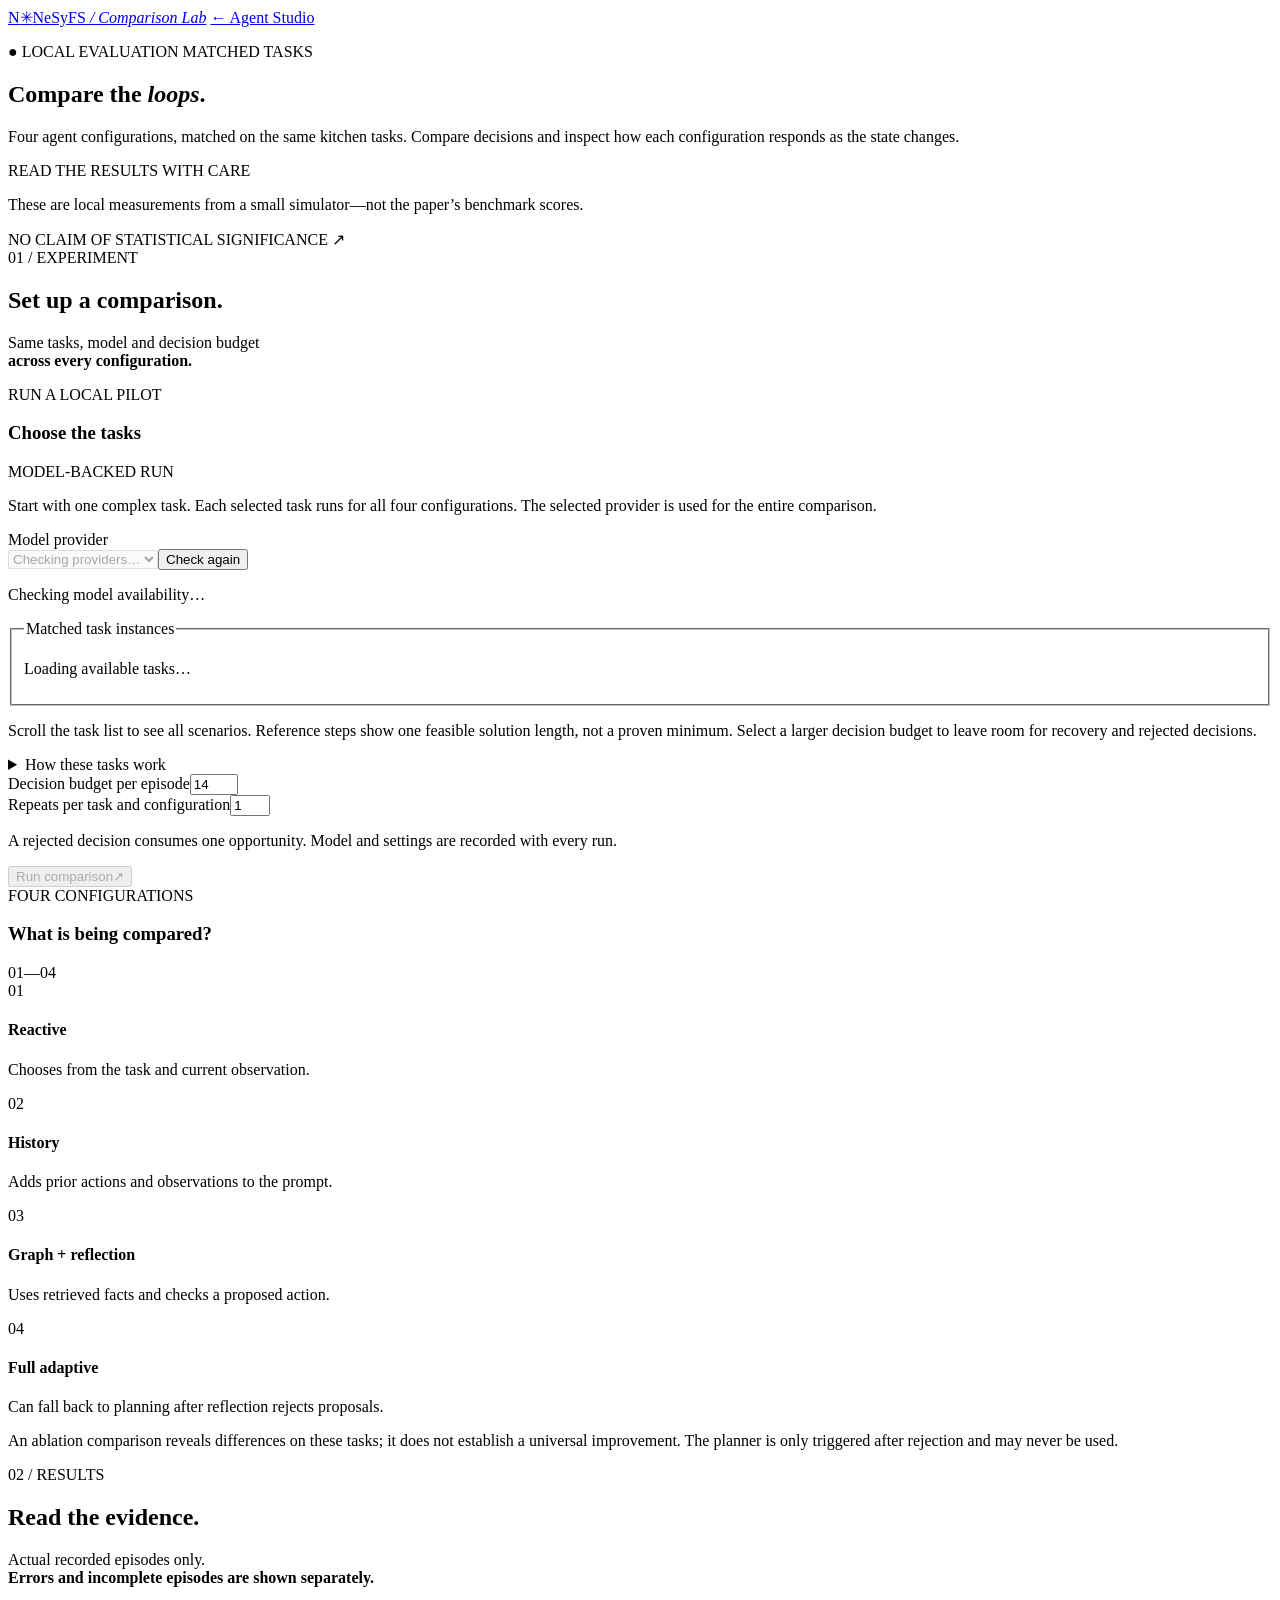
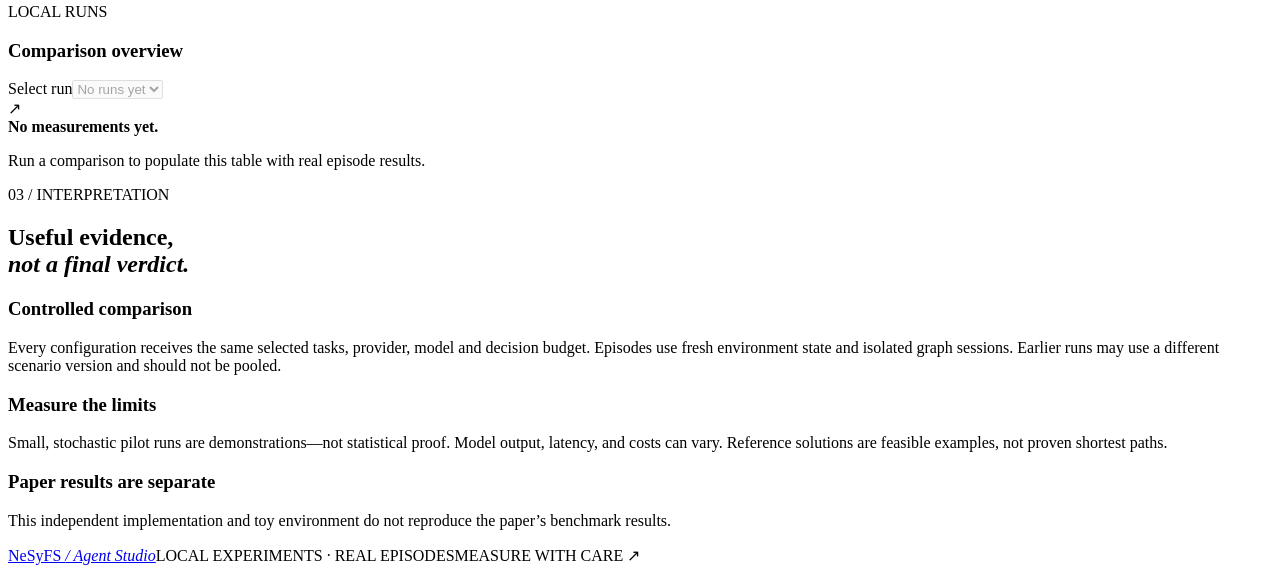
==== web/evaluation.html @ 484cf6d8 "Add agent studio, comparison lab and lighter local Qwen inference Showcase and UI - New local showca" ====
<!doctype html>
<html lang="en">
<head>
  <meta charset="utf-8">
  <meta name="viewport" content="width=device-width, initial-scale=1">
  <meta name="theme-color" content="#f5f4ee">
  <title>NeSyFS — Comparison Lab</title>
  <link rel="stylesheet" href="/style.css">
  <link rel="stylesheet" href="/evaluation.css">
  <script defer src="/evaluation.js"></script>
</head>
<body>
  <header class="topbar">
    <a class="brand" href="/" aria-label="NeSyFS Agent Studio home"><span class="brand-icon">N<span>✳</span></span><span>NeSyFS <em>/ Comparison Lab</em></span></a>
    <a class="back-link" href="/">← Agent Studio</a>
  </header>
  <main>
    <section class="lab-intro">
      <div><p class="eyebrow"><span>●</span> LOCAL EVALUATION <span class="eyebrow-line"></span> MATCHED TASKS</p><h1>Compare the <i>loops</i><span class="period">.</span></h1><p class="lede">Four agent configurations, matched on the same kitchen tasks. Compare decisions and inspect how each configuration responds as the state changes.</p></div>
      <aside class="note"><span class="section-number">READ THE RESULTS WITH CARE</span><p>These are local measurements from a small simulator—not the paper’s benchmark scores.</p><span>NO CLAIM OF STATISTICAL SIGNIFICANCE ↗</span></aside>
    </section>
    <section class="lab-workspace" aria-label="Comparison workspace">
      <div class="heading-row"><div><span class="section-number">01 / EXPERIMENT</span><h2>Set up a comparison<span class="period">.</span></h2></div><p>Same tasks, model and decision budget<br><strong>across every configuration.</strong></p></div>
      <div class="experiment-grid">
        <form id="run-form" class="panel setup">
          <div class="panel-heading"><div><span class="card-label">RUN A LOCAL PILOT</span><h3>Choose the tasks</h3></div><span class="badge">MODEL-BACKED RUN</span></div>
          <p class="supporting">Start with one complex task. Each selected task runs for all four configurations. The selected provider is used for the entire comparison.</p>
          <div class="provider-control"><label for="provider">Model provider</label><div class="provider-row"><select id="provider" disabled><option>Checking providers…</option></select><button id="refresh-providers" type="button" class="refresh-button">Check again</button></div><p id="provider-status" class="provider-status" role="status" aria-live="polite">Checking model availability…</p></div><fieldset><legend>Matched task instances</legend><div id="task-options" class="task-options"><p class="muted">Loading available tasks…</p></div></fieldset>
          <p class="fine-print task-hint">Scroll the task list to see all scenarios. Reference steps show one feasible solution length, not a proven minimum. Select a larger decision budget to leave room for recovery and rejected decisions.</p><details class="task-rules"><summary>How these tasks work</summary><p>Every method receives the same initial layout and command rules. Later observations contain action outcomes, so agents must retain relevant state. The kitchen changes deterministically in response to actions; there are no autonomous or timed disturbances. Complex goals can require a key, washing, multiple objects, and restoring a door or tap.</p><p>Success is checked against the environment’s actual goal state, including any required cleaning or restoration. Planning only occurs if reflection rejects proposals and is not guaranteed to be used.</p></details><div class="field-row"><label for="budget">Decision budget <span>per episode</span></label><input id="budget" type="number" min="1" max="20" value="14" required></div>
          <div class="field-row"><label for="repeats">Repeats <span>per task and configuration</span></label><input id="repeats" type="number" min="1" max="3" value="1" required></div><p id="setup-details" class="fine-print">A rejected decision consumes one opportunity. Model and settings are recorded with every run.</p>
          <button class="button primary" id="run-button" type="submit" disabled><span>Run comparison</span><span aria-hidden="true">↗</span></button>
          <p id="run-message" class="notice" role="status" aria-live="polite" hidden></p>
          <div id="progress" class="progress" aria-live="polite" hidden><div class="progress-head"><span id="progress-label">Preparing experiment…</span><span id="progress-count"></span></div><div class="progress-track"><span id="progress-fill"></span></div><p id="progress-current"></p></div>
        </form>
        <article class="panel methods"><div class="panel-heading"><div><span class="card-label">FOUR CONFIGURATIONS</span><h3>What is being compared?</h3></div><span class="card-index">01—04</span></div>
          <div class="method-list"><div><span>01</span><div><h4>Reactive</h4><p>Chooses from the task and current observation.</p></div></div><div><span>02</span><div><h4>History</h4><p>Adds prior actions and observations to the prompt.</p></div></div><div><span>03</span><div><h4>Graph + reflection</h4><p>Uses retrieved facts and checks a proposed action.</p></div></div><div><span>04</span><div><h4>Full adaptive</h4><p>Can fall back to planning after reflection rejects proposals.</p></div></div></div>
          <p class="method-footnote">An ablation comparison reveals differences on these tasks; it does not establish a universal improvement. The planner is only triggered after rejection and may never be used.</p>
        </article>
      </div>
    </section>
    <section class="results-section" aria-label="Experiment results">
      <div class="heading-row"><div><span class="section-number">02 / RESULTS</span><h2>Read the evidence<span class="period">.</span></h2></div><p>Actual recorded episodes only.<br><strong>Errors and incomplete episodes are shown separately.</strong></p></div>
      <div class="panel results-panel"><div class="results-toolbar"><div><span class="card-label">LOCAL RUNS</span><h3>Comparison overview</h3></div><label class="run-select-label" for="run-select">Select run<select id="run-select" disabled><option>No runs yet</option></select></label></div>
        <div id="results-empty" class="results-empty"><div class="empty-icon">↗</div><div><strong>No measurements yet.</strong><p>Run a comparison to populate this table with real episode results.</p></div></div>
        <div id="result-content" hidden><div id="run-meta" class="run-meta"></div><div class="table-scroll"><table><caption>Results grouped by agent configuration</caption><thead><tr><th scope="col">Configuration</th><th scope="col">Success / evaluable</th><th scope="col">Errors / incomplete</th><th scope="col">Actions</th><th scope="col">Invalid</th><th scope="col">Planner uses</th><th scope="col">Elapsed</th><th scope="col">Tokens</th></tr></thead><tbody id="results-body"></tbody></table></div><p class="table-note">Success is based on the environment’s goal state. Evaluable includes completed and budget-exhausted episodes; errored and incomplete episodes are excluded from the success denominator. Other figures are totals across recorded episodes. Unavailable token usage is not estimated. Actual charges are not captured by this runner. Local and remote runs may use different models; compare conditions within the same run.</p><div class="episode-header"><div><span class="card-label">EPISODE RECORDS</span><h3>Inspect what happened</h3></div><span id="episode-count" class="badge"></span></div><div id="episodes" class="episodes"></div></div>
      </div>
    </section>
    <section class="interpret"><div><span class="section-number">03 / INTERPRETATION</span><h2>Useful evidence,<br><i>not a final verdict.</i></h2></div><div class="interpret-grid"><div><h3>Controlled comparison</h3><p>Every configuration receives the same selected tasks, provider, model and decision budget. Episodes use fresh environment state and isolated graph sessions. Earlier runs may use a different scenario version and should not be pooled.</p></div><div><h3>Measure the limits</h3><p>Small, stochastic pilot runs are demonstrations—not statistical proof. Model output, latency, and costs can vary. Reference solutions are feasible examples, not proven shortest paths.</p></div><div><h3>Paper results are separate</h3><p>This independent implementation and toy environment do not reproduce the paper’s benchmark results.</p></div></div></section>
  </main>
  <footer><a class="brand footer-brand" href="/">NeSyFS <em>/ Agent Studio</em></a><span>LOCAL EXPERIMENTS · REAL EPISODES</span><span>MEASURE WITH CARE ↗</span></footer>
</body>
</html>
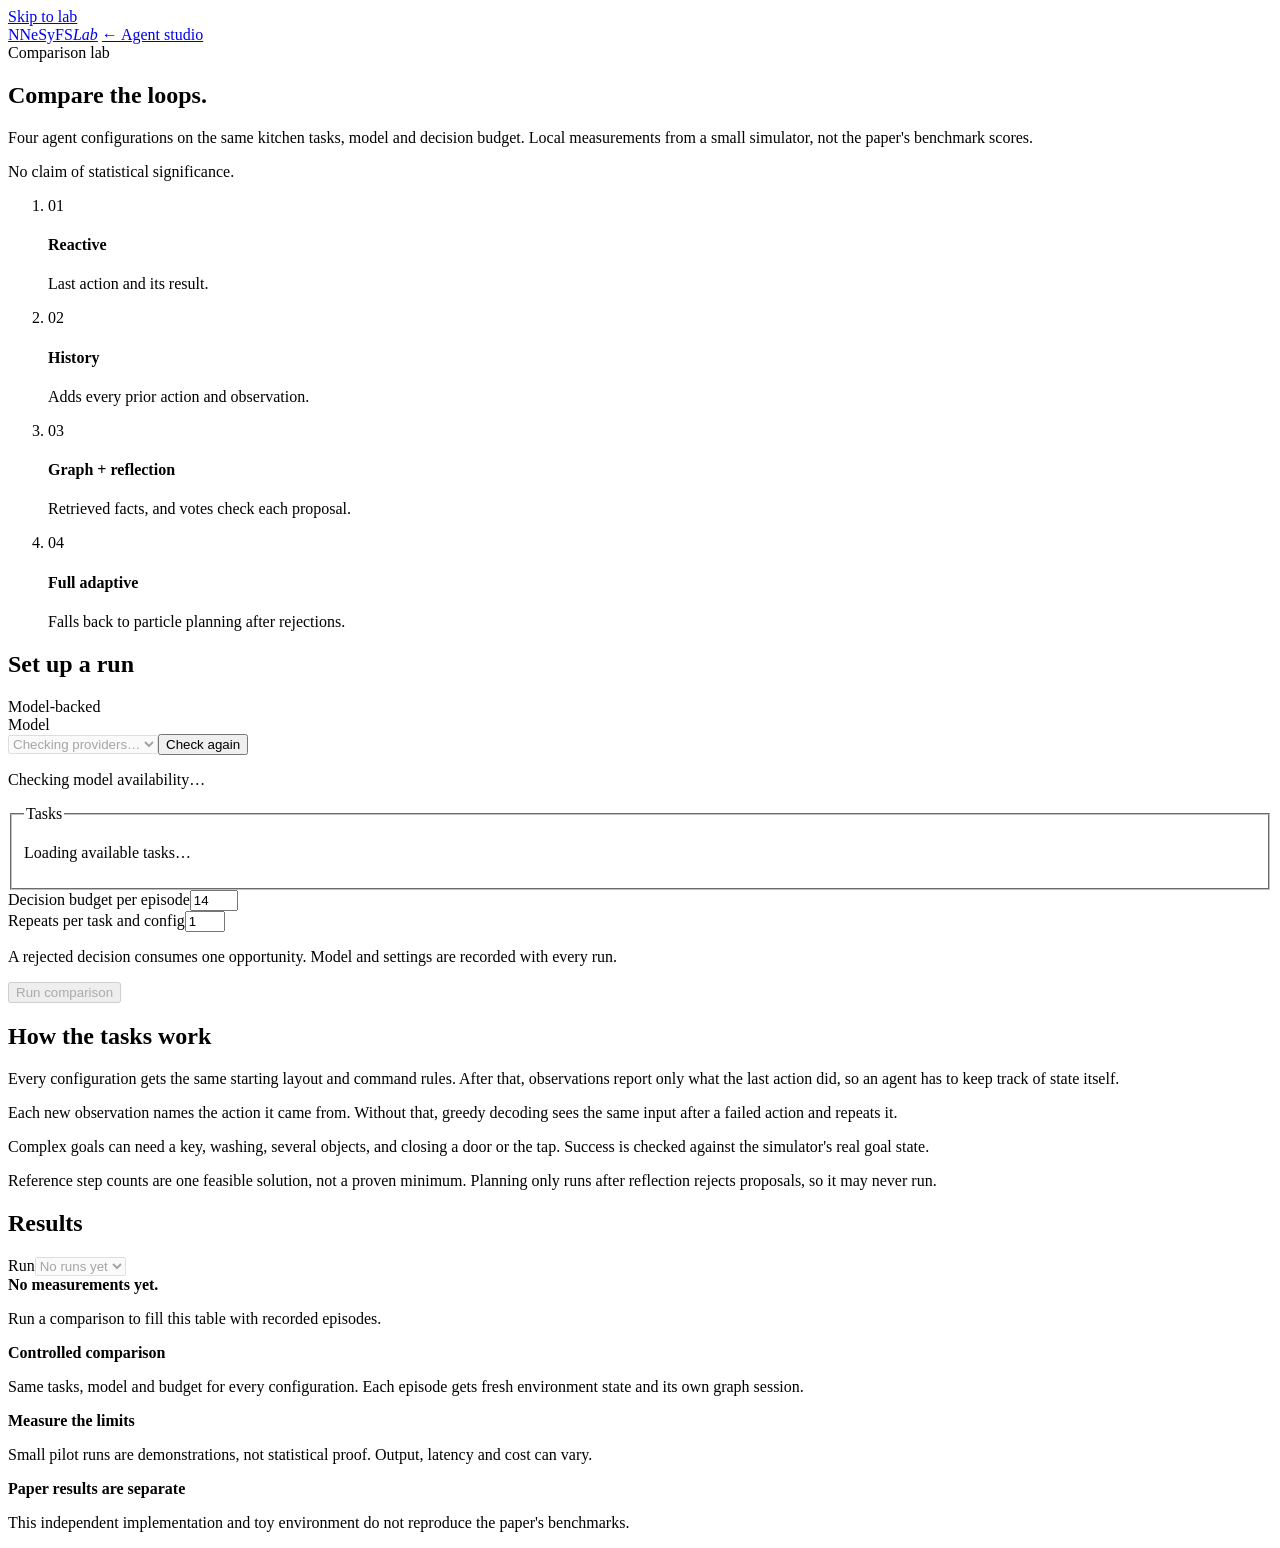
==== commit 3439225b: "Fix comparison lab repeat loops and restyle the lab - Each observation after the first names the act" ====
--- a/web/evaluation.html
+++ b/web/evaluation.html
@@ -3,50 +3,86 @@
 <head>
   <meta charset="utf-8">
   <meta name="viewport" content="width=device-width, initial-scale=1">
-  <meta name="theme-color" content="#f5f4ee">
-  <title>NeSyFS — Comparison Lab</title>
-  <link rel="stylesheet" href="/style.css">
+  <meta name="theme-color" content="#050506">
+  <title>NeSyFS Comparison Lab</title>
+  <link rel="stylesheet" href="/studio.css">
   <link rel="stylesheet" href="/evaluation.css">
   <script defer src="/evaluation.js"></script>
 </head>
 <body>
-  <header class="topbar">
-    <a class="brand" href="/" aria-label="NeSyFS Agent Studio home"><span class="brand-icon">N<span>✳</span></span><span>NeSyFS <em>/ Comparison Lab</em></span></a>
-    <a class="back-link" href="/">← Agent Studio</a>
+  <a class="skip" href="#lab">Skip to lab</a>
+  <header class="topbar lab-topbar">
+    <a class="brand" href="/"><span class="mark" aria-hidden="true">N</span><span>NeSyFS</span><em>Lab</em></a>
+    <span></span>
+    <a class="quiet" href="/">← Agent studio</a>
   </header>
-  <main>
-    <section class="lab-intro">
-      <div><p class="eyebrow"><span>●</span> LOCAL EVALUATION <span class="eyebrow-line"></span> MATCHED TASKS</p><h1>Compare the <i>loops</i><span class="period">.</span></h1><p class="lede">Four agent configurations, matched on the same kitchen tasks. Compare decisions and inspect how each configuration responds as the state changes.</p></div>
-      <aside class="note"><span class="section-number">READ THE RESULTS WITH CARE</span><p>These are local measurements from a small simulator—not the paper’s benchmark scores.</p><span>NO CLAIM OF STATISTICAL SIGNIFICANCE ↗</span></aside>
+
+  <main id="lab">
+    <section class="hero" aria-label="Comparison lab">
+      <div class="hero-main">
+        <div>
+          <span class="hero-kicker">Comparison lab</span>
+          <h1 class="hero-title">Compare the loops.</h1>
+          <p class="hero-copy">Four agent configurations on the same kitchen tasks, model and decision budget. Local measurements from a small simulator, not the paper's benchmark scores.</p>
+        </div>
+        <p class="hero-fine">No claim of statistical significance.</p>
+      </div>
+      <ol class="method-list" aria-label="Configurations compared">
+        <li><span>01</span><div><h4>Reactive</h4><p>Last action and its result.</p></div></li>
+        <li><span>02</span><div><h4>History</h4><p>Adds every prior action and observation.</p></div></li>
+        <li><span>03</span><div><h4>Graph + reflection</h4><p>Retrieved facts, and votes check each proposal.</p></div></li>
+        <li><span>04</span><div><h4>Full adaptive</h4><p>Falls back to particle planning after rejections.</p></div></li>
+      </ol>
     </section>
-    <section class="lab-workspace" aria-label="Comparison workspace">
-      <div class="heading-row"><div><span class="section-number">01 / EXPERIMENT</span><h2>Set up a comparison<span class="period">.</span></h2></div><p>Same tasks, model and decision budget<br><strong>across every configuration.</strong></p></div>
-      <div class="experiment-grid">
-        <form id="run-form" class="panel setup">
-          <div class="panel-heading"><div><span class="card-label">RUN A LOCAL PILOT</span><h3>Choose the tasks</h3></div><span class="badge">MODEL-BACKED RUN</span></div>
-          <p class="supporting">Start with one complex task. Each selected task runs for all four configurations. The selected provider is used for the entire comparison.</p>
-          <div class="provider-control"><label for="provider">Model provider</label><div class="provider-row"><select id="provider" disabled><option>Checking providers…</option></select><button id="refresh-providers" type="button" class="refresh-button">Check again</button></div><p id="provider-status" class="provider-status" role="status" aria-live="polite">Checking model availability…</p></div><fieldset><legend>Matched task instances</legend><div id="task-options" class="task-options"><p class="muted">Loading available tasks…</p></div></fieldset>
-          <p class="fine-print task-hint">Scroll the task list to see all scenarios. Reference steps show one feasible solution length, not a proven minimum. Select a larger decision budget to leave room for recovery and rejected decisions.</p><details class="task-rules"><summary>How these tasks work</summary><p>Every method receives the same initial layout and command rules. Later observations contain action outcomes, so agents must retain relevant state. The kitchen changes deterministically in response to actions; there are no autonomous or timed disturbances. Complex goals can require a key, washing, multiple objects, and restoring a door or tap.</p><p>Success is checked against the environment’s actual goal state, including any required cleaning or restoration. Planning only occurs if reflection rejects proposals and is not guaranteed to be used.</p></details><div class="field-row"><label for="budget">Decision budget <span>per episode</span></label><input id="budget" type="number" min="1" max="20" value="14" required></div>
-          <div class="field-row"><label for="repeats">Repeats <span>per task and configuration</span></label><input id="repeats" type="number" min="1" max="3" value="1" required></div><p id="setup-details" class="fine-print">A rejected decision consumes one opportunity. Model and settings are recorded with every run.</p>
-          <button class="button primary" id="run-button" type="submit" disabled><span>Run comparison</span><span aria-hidden="true">↗</span></button>
-          <p id="run-message" class="notice" role="status" aria-live="polite" hidden></p>
-          <div id="progress" class="progress" aria-live="polite" hidden><div class="progress-head"><span id="progress-label">Preparing experiment…</span><span id="progress-count"></span></div><div class="progress-track"><span id="progress-fill"></span></div><p id="progress-current"></p></div>
-        </form>
-        <article class="panel methods"><div class="panel-heading"><div><span class="card-label">FOUR CONFIGURATIONS</span><h3>What is being compared?</h3></div><span class="card-index">01—04</span></div>
-          <div class="method-list"><div><span>01</span><div><h4>Reactive</h4><p>Chooses from the task and current observation.</p></div></div><div><span>02</span><div><h4>History</h4><p>Adds prior actions and observations to the prompt.</p></div></div><div><span>03</span><div><h4>Graph + reflection</h4><p>Uses retrieved facts and checks a proposed action.</p></div></div><div><span>04</span><div><h4>Full adaptive</h4><p>Can fall back to planning after reflection rejects proposals.</p></div></div></div>
-          <p class="method-footnote">An ablation comparison reveals differences on these tasks; it does not establish a universal improvement. The planner is only triggered after rejection and may never be used.</p>
-        </article>
+
+    <section class="experiment-grid">
+      <form id="run-form" class="panel setup">
+        <div class="panel-head"><h2>Set up a run</h2><span class="badge">Model-backed</span></div>
+        <div class="provider-control">
+          <label for="provider">Model</label>
+          <div class="provider-row"><select id="provider" disabled><option>Checking providers…</option></select><button id="refresh-providers" type="button" class="chip">Check again</button></div>
+          <p id="provider-status" class="provider-status" role="status" aria-live="polite">Checking model availability…</p>
+        </div>
+        <fieldset><legend>Tasks</legend><div id="task-options" class="task-options"><p class="muted">Loading available tasks…</p></div></fieldset>
+        <div class="field-pair">
+          <div class="field-row"><label for="budget">Decision budget <span>per episode</span></label><input id="budget" type="number" min="1" max="20" value="14" required></div>
+          <div class="field-row"><label for="repeats">Repeats <span>per task and config</span></label><input id="repeats" type="number" min="1" max="3" value="1" required></div>
+        </div>
+        <p id="setup-details" class="fine-print">A rejected decision consumes one opportunity. Model and settings are recorded with every run.</p>
+        <button class="primary" id="run-button" type="submit" disabled><span>Run comparison</span></button>
+        <p id="run-message" class="lab-notice" role="status" aria-live="polite" hidden></p>
+        <div id="progress" class="progress" aria-live="polite" hidden><div class="progress-head"><span id="progress-label">Preparing experiment…</span><span id="progress-count"></span></div><div class="progress-track"><span id="progress-fill"></span></div><p id="progress-current"></p></div>
+      </form>
+
+      <article class="panel rules">
+        <div class="panel-head"><h2>How the tasks work</h2></div>
+        <p>Every configuration gets the same starting layout and command rules. After that, observations report only what the last action did, so an agent has to keep track of state itself.</p>
+        <p>Each new observation names the action it came from. Without that, greedy decoding sees the same input after a failed action and repeats it.</p>
+        <p>Complex goals can need a key, washing, several objects, and closing a door or the tap. Success is checked against the simulator's real goal state.</p>
+        <p class="fine-print">Reference step counts are one feasible solution, not a proven minimum. Planning only runs after reflection rejects proposals, so it may never run.</p>
+      </article>
+    </section>
+
+    <section class="panel results-panel" aria-label="Experiment results">
+      <div class="results-toolbar">
+        <h2>Results</h2>
+        <label class="run-select-label" for="run-select"><span class="metadata">Run</span><select id="run-select" disabled><option>No runs yet</option></select></label>
+      </div>
+      <div id="results-empty" class="results-empty"><strong>No measurements yet.</strong><p>Run a comparison to fill this table with recorded episodes.</p></div>
+      <div id="result-content" hidden>
+        <div id="run-meta" class="run-meta"></div>
+        <div class="table-scroll"><table><caption>Results grouped by agent configuration</caption><thead><tr><th scope="col">Configuration</th><th scope="col">Success / evaluable</th><th scope="col">Errors</th><th scope="col">Actions</th><th scope="col">Invalid</th><th scope="col">Planner uses</th><th scope="col">Elapsed</th><th scope="col">Tokens</th></tr></thead><tbody id="results-body"></tbody></table></div>
+        <p class="fine-print">Success comes from the environment's goal state. Evaluable means completed or budget-exhausted; errored episodes are left out of the success denominator. Token usage is never estimated. Compare configurations within one run.</p>
+        <div class="episode-header"><h3>Episodes</h3><span id="episode-count" class="badge"></span></div>
+        <div id="episodes" class="episodes"></div>
       </div>
     </section>
-    <section class="results-section" aria-label="Experiment results">
-      <div class="heading-row"><div><span class="section-number">02 / RESULTS</span><h2>Read the evidence<span class="period">.</span></h2></div><p>Actual recorded episodes only.<br><strong>Errors and incomplete episodes are shown separately.</strong></p></div>
-      <div class="panel results-panel"><div class="results-toolbar"><div><span class="card-label">LOCAL RUNS</span><h3>Comparison overview</h3></div><label class="run-select-label" for="run-select">Select run<select id="run-select" disabled><option>No runs yet</option></select></label></div>
-        <div id="results-empty" class="results-empty"><div class="empty-icon">↗</div><div><strong>No measurements yet.</strong><p>Run a comparison to populate this table with real episode results.</p></div></div>
-        <div id="result-content" hidden><div id="run-meta" class="run-meta"></div><div class="table-scroll"><table><caption>Results grouped by agent configuration</caption><thead><tr><th scope="col">Configuration</th><th scope="col">Success / evaluable</th><th scope="col">Errors / incomplete</th><th scope="col">Actions</th><th scope="col">Invalid</th><th scope="col">Planner uses</th><th scope="col">Elapsed</th><th scope="col">Tokens</th></tr></thead><tbody id="results-body"></tbody></table></div><p class="table-note">Success is based on the environment’s goal state. Evaluable includes completed and budget-exhausted episodes; errored and incomplete episodes are excluded from the success denominator. Other figures are totals across recorded episodes. Unavailable token usage is not estimated. Actual charges are not captured by this runner. Local and remote runs may use different models; compare conditions within the same run.</p><div class="episode-header"><div><span class="card-label">EPISODE RECORDS</span><h3>Inspect what happened</h3></div><span id="episode-count" class="badge"></span></div><div id="episodes" class="episodes"></div></div>
-      </div>
+
+    <section class="notes lab-notes">
+      <div class="note"><b>Controlled comparison</b><p>Same tasks, model and budget for every configuration. Each episode gets fresh environment state and its own graph session.</p></div>
+      <div class="note"><b>Measure the limits</b><p>Small pilot runs are demonstrations, not statistical proof. Output, latency and cost can vary.</p></div>
+      <div class="note"><b>Paper results are separate</b><p>This independent implementation and toy environment do not reproduce the paper's benchmarks.</p></div>
     </section>
-    <section class="interpret"><div><span class="section-number">03 / INTERPRETATION</span><h2>Useful evidence,<br><i>not a final verdict.</i></h2></div><div class="interpret-grid"><div><h3>Controlled comparison</h3><p>Every configuration receives the same selected tasks, provider, model and decision budget. Episodes use fresh environment state and isolated graph sessions. Earlier runs may use a different scenario version and should not be pooled.</p></div><div><h3>Measure the limits</h3><p>Small, stochastic pilot runs are demonstrations—not statistical proof. Model output, latency, and costs can vary. Reference solutions are feasible examples, not proven shortest paths.</p></div><div><h3>Paper results are separate</h3><p>This independent implementation and toy environment do not reproduce the paper’s benchmark results.</p></div></div></section>
   </main>
-  <footer><a class="brand footer-brand" href="/">NeSyFS <em>/ Agent Studio</em></a><span>LOCAL EXPERIMENTS · REAL EPISODES</span><span>MEASURE WITH CARE ↗</span></footer>
 </body>
 </html>
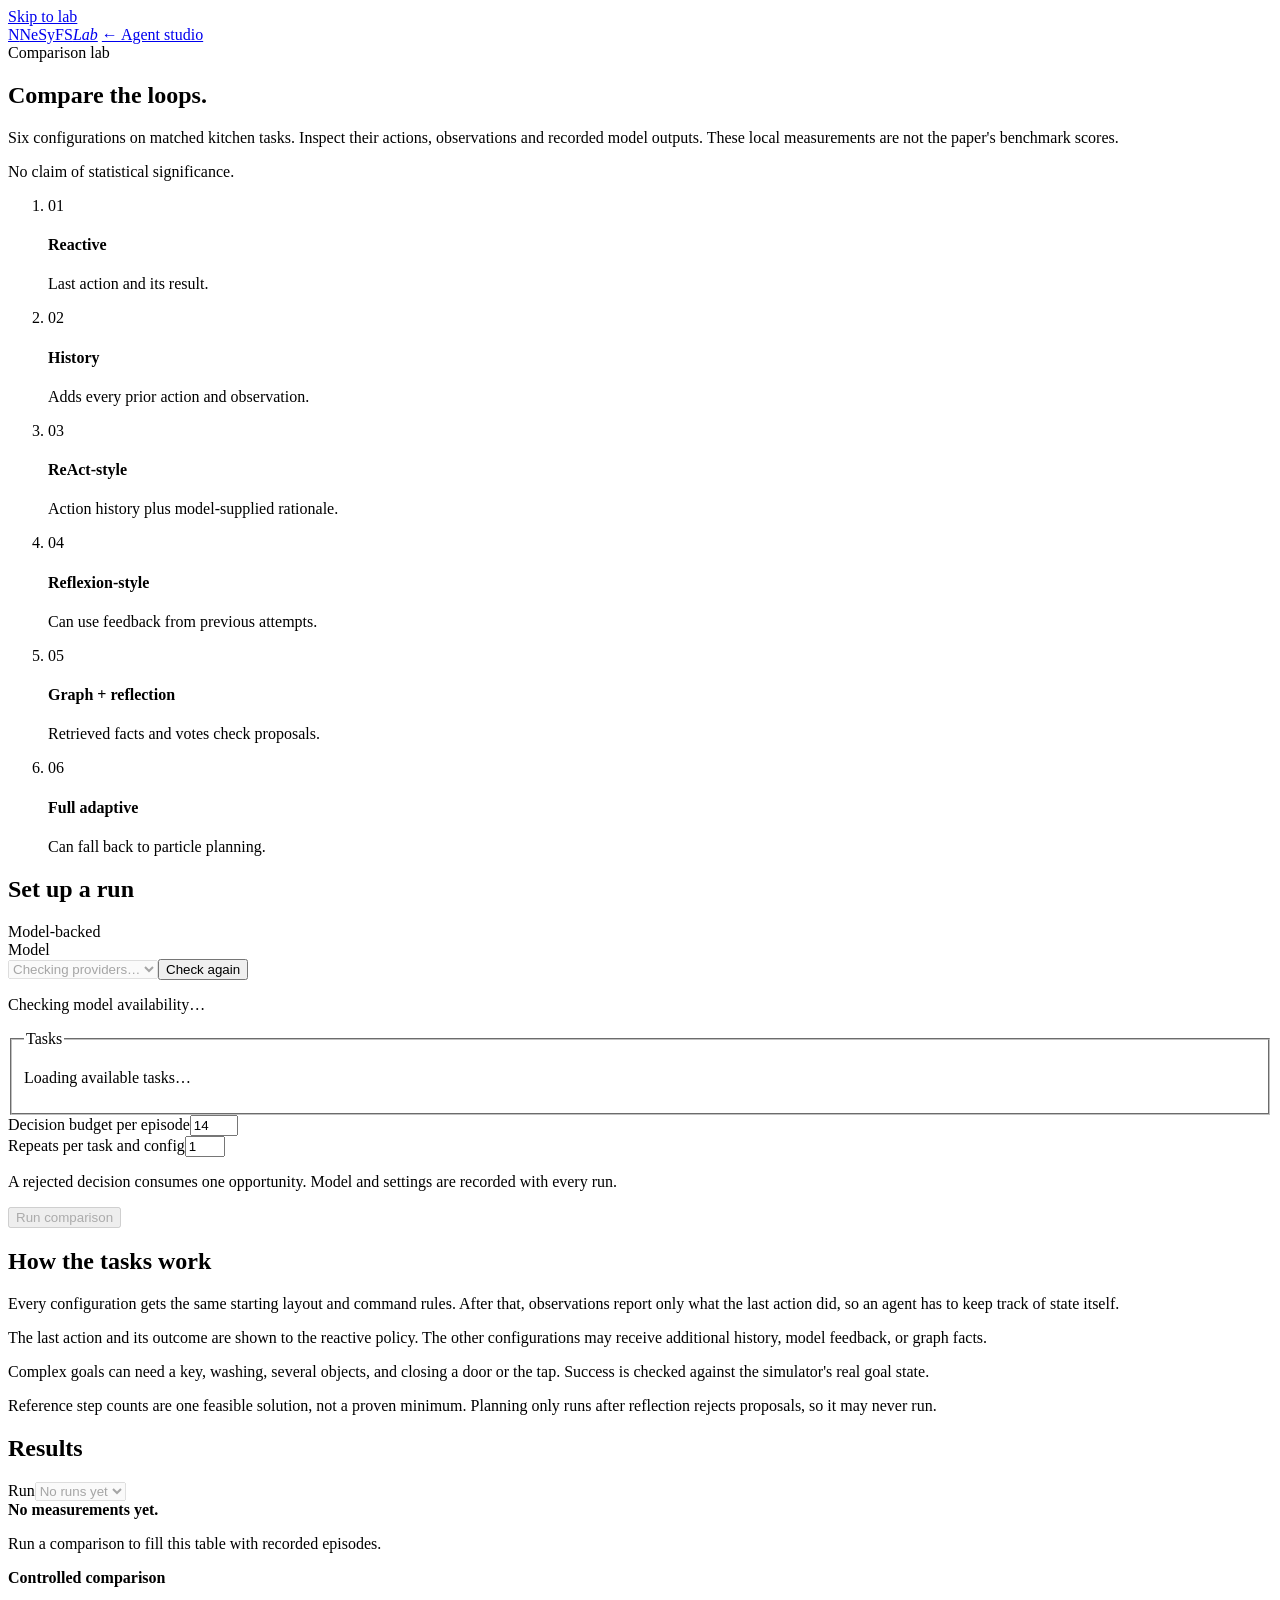
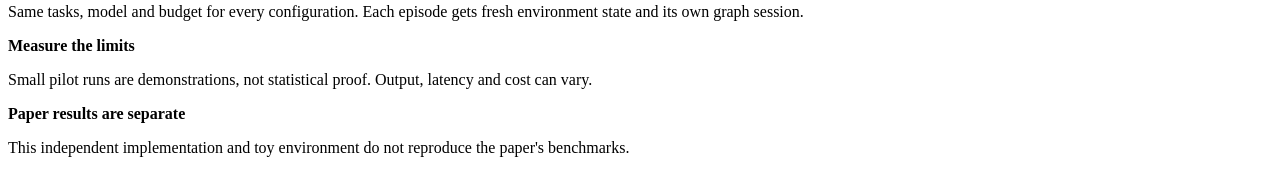
==== commit 23bb9280: "updates" ====
--- a/web/evaluation.html
+++ b/web/evaluation.html
@@ -23,15 +23,17 @@
         <div>
           <span class="hero-kicker">Comparison lab</span>
           <h1 class="hero-title">Compare the loops.</h1>
-          <p class="hero-copy">Four agent configurations on the same kitchen tasks, model and decision budget. Local measurements from a small simulator, not the paper's benchmark scores.</p>
+          <p class="hero-copy">Six configurations on matched kitchen tasks. Inspect their actions, observations and recorded model outputs. These local measurements are not the paper's benchmark scores.</p>
         </div>
         <p class="hero-fine">No claim of statistical significance.</p>
       </div>
       <ol class="method-list" aria-label="Configurations compared">
         <li><span>01</span><div><h4>Reactive</h4><p>Last action and its result.</p></div></li>
         <li><span>02</span><div><h4>History</h4><p>Adds every prior action and observation.</p></div></li>
-        <li><span>03</span><div><h4>Graph + reflection</h4><p>Retrieved facts, and votes check each proposal.</p></div></li>
-        <li><span>04</span><div><h4>Full adaptive</h4><p>Falls back to particle planning after rejections.</p></div></li>
+        <li><span>03</span><div><h4>ReAct-style</h4><p>Action history plus model-supplied rationale.</p></div></li>
+        <li><span>04</span><div><h4>Reflexion-style</h4><p>Can use feedback from previous attempts.</p></div></li>
+        <li><span>05</span><div><h4>Graph + reflection</h4><p>Retrieved facts and votes check proposals.</p></div></li>
+        <li><span>06</span><div><h4>Full adaptive</h4><p>Can fall back to particle planning.</p></div></li>
       </ol>
     </section>
 
@@ -49,7 +51,7 @@
           <div class="field-row"><label for="repeats">Repeats <span>per task and config</span></label><input id="repeats" type="number" min="1" max="3" value="1" required></div>
         </div>
         <p id="setup-details" class="fine-print">A rejected decision consumes one opportunity. Model and settings are recorded with every run.</p>
-        <button class="primary" id="run-button" type="submit" disabled><span>Run comparison</span></button>
+        <div class="run-actions"><button class="primary" id="run-button" type="submit" disabled><span>Run comparison</span></button><button class="chip cancel-run" id="cancel-button" type="button" hidden>Stop comparison</button></div>
         <p id="run-message" class="lab-notice" role="status" aria-live="polite" hidden></p>
         <div id="progress" class="progress" aria-live="polite" hidden><div class="progress-head"><span id="progress-label">Preparing experiment…</span><span id="progress-count"></span></div><div class="progress-track"><span id="progress-fill"></span></div><p id="progress-current"></p></div>
       </form>
@@ -57,10 +59,17 @@
       <article class="panel rules">
         <div class="panel-head"><h2>How the tasks work</h2></div>
         <p>Every configuration gets the same starting layout and command rules. After that, observations report only what the last action did, so an agent has to keep track of state itself.</p>
-        <p>Each new observation names the action it came from. Without that, greedy decoding sees the same input after a failed action and repeats it.</p>
+        <p>The last action and its outcome are shown to the reactive policy. The other configurations may receive additional history, model feedback, or graph facts.</p>
         <p>Complex goals can need a key, washing, several objects, and closing a door or the tap. Success is checked against the simulator's real goal state.</p>
         <p class="fine-print">Reference step counts are one feasible solution, not a proven minimum. Planning only runs after reflection rejects proposals, so it may never run.</p>
       </article>
+    </section>
+
+    <section class="panel live-panel" id="live-panel" aria-label="Live comparison activity" hidden>
+      <div class="live-header"><div><span class="detail-label">LIVE COMPARISON</span><h2>What the agent is doing</h2><p>Each decision reads: what it sees → what it proposes → the check → what it does → the result. Updates after each model response.</p></div><span class="live-indicator">● LIVE</span></div>
+      <div id="live-context" class="live-context"></div>
+      <p class="live-note">The action list covers the whole episode. Decision cards cover the latest 80 events; older decisions may be trimmed.</p>
+      <div id="live-events" class="live-events" role="log" aria-live="polite" aria-label="Latest agent events"></div>
     </section>
 
     <section class="panel results-panel" aria-label="Experiment results">
@@ -71,9 +80,10 @@
       <div id="results-empty" class="results-empty"><strong>No measurements yet.</strong><p>Run a comparison to fill this table with recorded episodes.</p></div>
       <div id="result-content" hidden>
         <div id="run-meta" class="run-meta"></div>
-        <div class="table-scroll"><table><caption>Results grouped by agent configuration</caption><thead><tr><th scope="col">Configuration</th><th scope="col">Success / evaluable</th><th scope="col">Errors</th><th scope="col">Actions</th><th scope="col">Invalid</th><th scope="col">Planner uses</th><th scope="col">Elapsed</th><th scope="col">Tokens</th></tr></thead><tbody id="results-body"></tbody></table></div>
+        <div id="score-bars" class="score-bars" aria-label="Success rate by configuration"></div>
+        <div class="table-scroll"><table><caption>Results grouped by agent configuration</caption><thead><tr><th scope="col">Configuration</th><th scope="col">Success / evaluable</th><th scope="col">Errors / incomplete</th><th scope="col">Actions</th><th scope="col">Invalid</th><th scope="col">Planner uses</th><th scope="col">Elapsed</th><th scope="col">Tokens</th></tr></thead><tbody id="results-body"></tbody></table></div>
         <p class="fine-print">Success comes from the environment's goal state. Evaluable means completed or budget-exhausted; errored episodes are left out of the success denominator. Token usage is never estimated. Compare configurations within one run.</p>
-        <div class="episode-header"><h3>Episodes</h3><span id="episode-count" class="badge"></span></div>
+        <div class="episode-header"><div><h3>Inspect an episode</h3><p>Open a configuration to see its task, actions, observations and recorded decision events.</p></div><span id="episode-count" class="badge"></span></div>
         <div id="episodes" class="episodes"></div>
       </div>
     </section>
